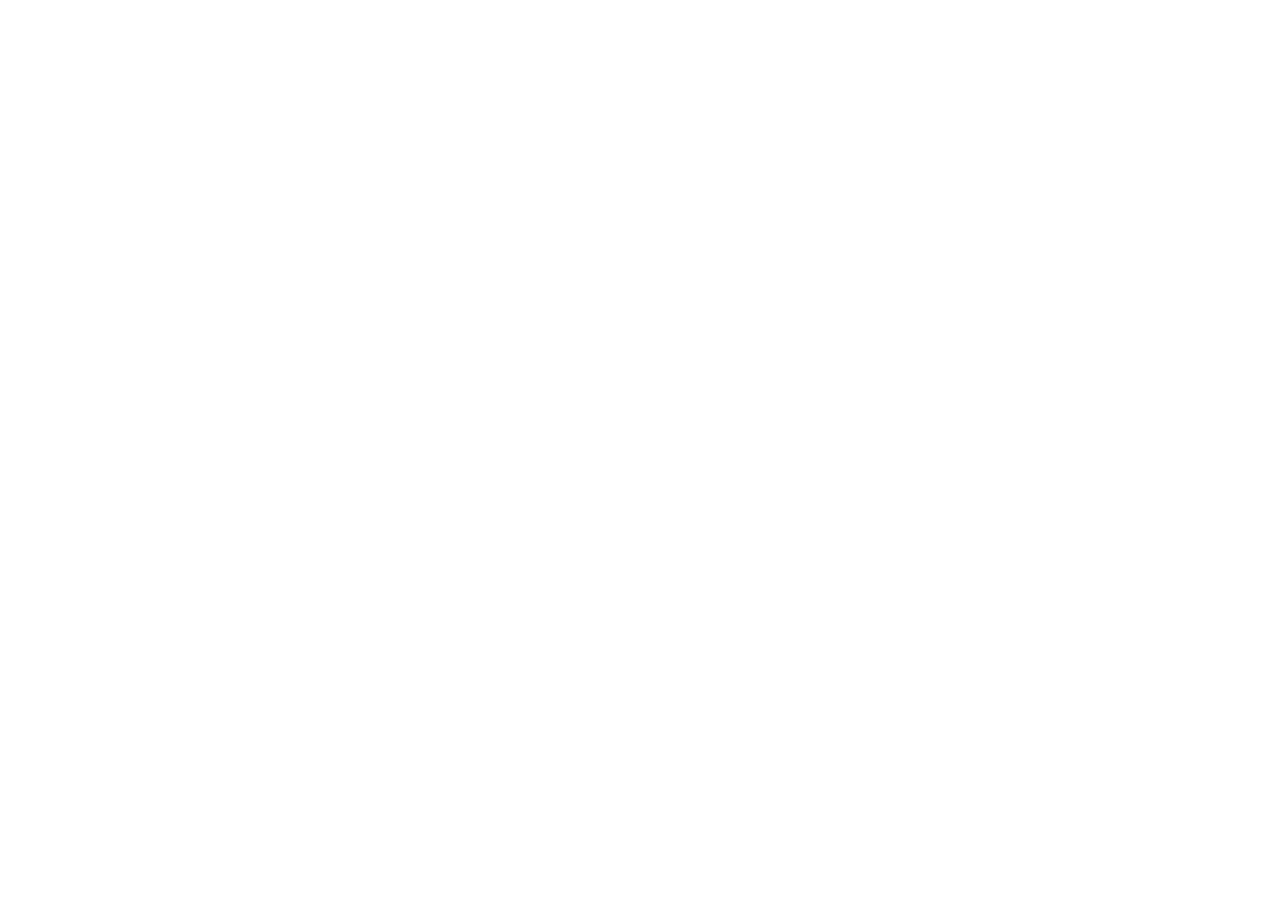
==== index.html @ 47b6d801 "Merge pull request #1 from kevdea247/Inicio-implementacion-FrontEnd Inicio implementacion front end" ====
<!DOCTYPE html>
<html lang="en">
<head>
    <meta charset="UTF-8">
    <meta name="viewport" content="width=device-width, initial-scale=1.0">
    <title>Portal de Noticias - </title>
</head>
<body>
    <div class="breadcrumbs"> </div>
    
    <div id="news1" class="newscontainer"> 
    </div>

    <div id="news2" class="newscontainer"> 
    </div>

    <div id="news3" class="newscontainer">
    </div>

    <div id="news4" class="newscontainer"> 
    </div>

    <div id="news5" class="newscontainer">
    </div>

    <div id="news6" class="newscontainer">
    </div>

</body>
</html>
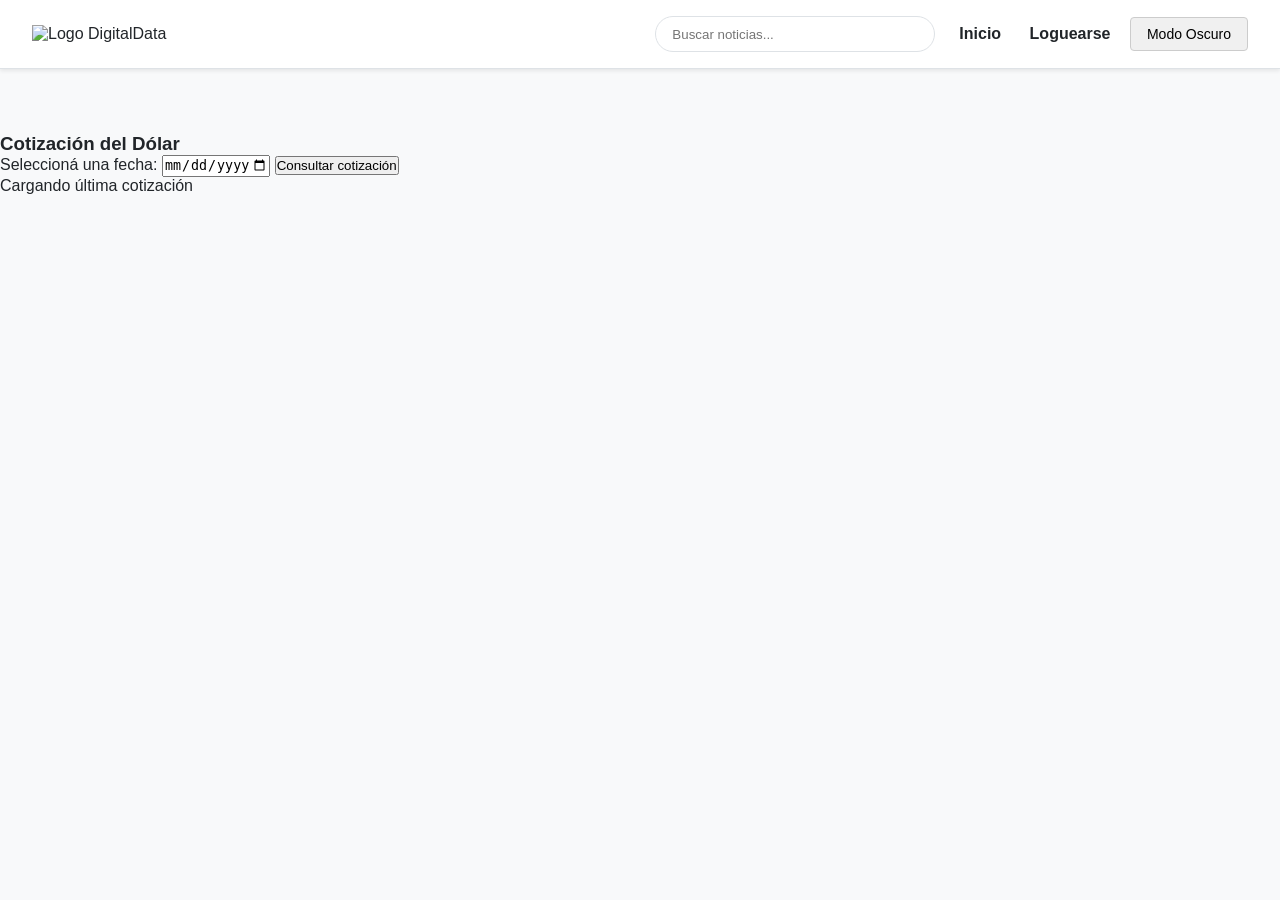
==== commit 489c0eee: "se fixea funcion en login y se agrega conexion con API, se modifica pestaña de noticias" ====
--- a/index.html
+++ b/index.html
@@ -1,30 +1,47 @@
 <!DOCTYPE html>
 <html lang="en">
-<head>
+<head> 
     <meta charset="UTF-8">
     <meta name="viewport" content="width=device-width, initial-scale=1.0">
-    <title>Portal de Noticias - </title>
-</head>
+    <title>Portal de Noticias - DigitalData</title>
+    <link rel="stylesheet" href="css/style.css">
+    <link rel="stylesheet" href="css/dark_mode.css">
+    <link rel="stylesheet" href="css/api_dolar.css">
+ </head>
 <body>
-    <div class="breadcrumbs"> </div>
+    <header class="header-principal">
+        <img src="assets/imagen_logo.png" alt="Logo DigitalData" id="imagen_logo">
+        <section class="contenedor-buscador">
+            <input type="text" id="buscador" placeholder="Buscar noticias...">
+        </section>
+     
+        <nav class="menu">
+            <a href="#">Inicio</a>
+            <a href="admin.html">Loguearse</a>
+        </nav>
+    </header>
+
+    <section id="contenedor-principal"> 
+        <main id="contenedor-noticias"> </main>
+        
+        <aside id="aside" class="aside-dolar">
+                <h3>Cotización del Dólar</h3>
+
+                <form id="form-dolar">
+                    <label for="fecha-dolar">Seleccioná una fecha: </label>
+                    <input type="date" id="fecha-dolar" name="fecha" max="2026-05-22" required>
+                    <button type="submit">Consultar cotización</button>
+                </form>
+                
+                <section id="contenedor-cotizaciones">
+                    <p>Cargando última cotización </p>
+                </section>
+        </aside>
     
-    <div id="news1" class="newscontainer"> 
-    </div>
+    </section>
 
-    <div id="news2" class="newscontainer"> 
-    </div>
-
-    <div id="news3" class="newscontainer">
-    </div>
-
-    <div id="news4" class="newscontainer"> 
-    </div>
-
-    <div id="news5" class="newscontainer">
-    </div>
-
-    <div id="news6" class="newscontainer">
-    </div>
-
+    <script src="js/main.js"></script>
+    <script src="js/dark_mode.js"></script>
+    <script src="js/api_dolar.js"></script> 
 </body>
 </html>
--- a/css/style.css
+++ b/css/style.css
@@ -0,0 +1,77 @@
+*{
+    box-sizing: border-box;
+    margin: 0;
+    padding: 0;
+}
+.header-principal {
+    display: flex; 
+    justify-content: space-between; 
+    align-items: center;
+    padding: 1rem 2rem;
+    background-color: white;
+    border-bottom: 1px solid #dee2e6;
+    box-shadow: 0 2px 4px rgba(0, 0, 0, 0.08);
+    position: relative;
+}
+
+#imagen_logo{
+   margin-right: auto;       
+    width: 180px;       
+    height: auto;
+}
+
+.contenedor-buscador input {
+    padding: 0.6rem 1rem;
+    width: 280px;
+    border: 1px solid #dee2e6;
+    border-radius: 20px;
+    font-family: inherit;
+    outline: none;
+    transition: border-color 0.3s, box-shadow 0.3s;
+}
+
+.contenedor-buscador input:focus {
+    border-color: var(--color-primario);
+    box-shadow: 0 0 0 3px rgba(13, 110, 253, 0.2); 
+}
+
+.menu a {
+    text-decoration: none;
+    color: #212529;
+    margin-left: 1.5rem;
+    font-weight: 600;
+    transition: color 0.3s;
+}
+
+.menu a:hover {
+    color: var(--color-primario); 
+}
+
+body {
+    background-color: #f8f9fa;
+    color: #212529;
+    font-family: 'Segoe UI', Tahoma, Geneva, Verdana, sans-serif;
+    transition: background 0.4s, color 0.4s;
+}
+
+#contenedor-noticias {
+    display: grid; 
+    grid-template-columns: repeat(3, 1fr); 
+    gap: 24px; 
+    padding: 2rem;
+}
+
+.noticia-card {
+    border: 1px solid #dee2e6;
+    padding: 1.5rem;
+    background-color: #ffffff;
+    display: flex;
+    flex-direction: column;
+    box-shadow: 0 4px 6px rgba(0, 0, 0, 0.08);
+    overflow: hidden;
+}
+
+.noticia-card:hover { 
+    transform: scale(1.08);
+    box-shadow: 0px 12px 24px rgba(0, 0, 0, 0.15);
+}
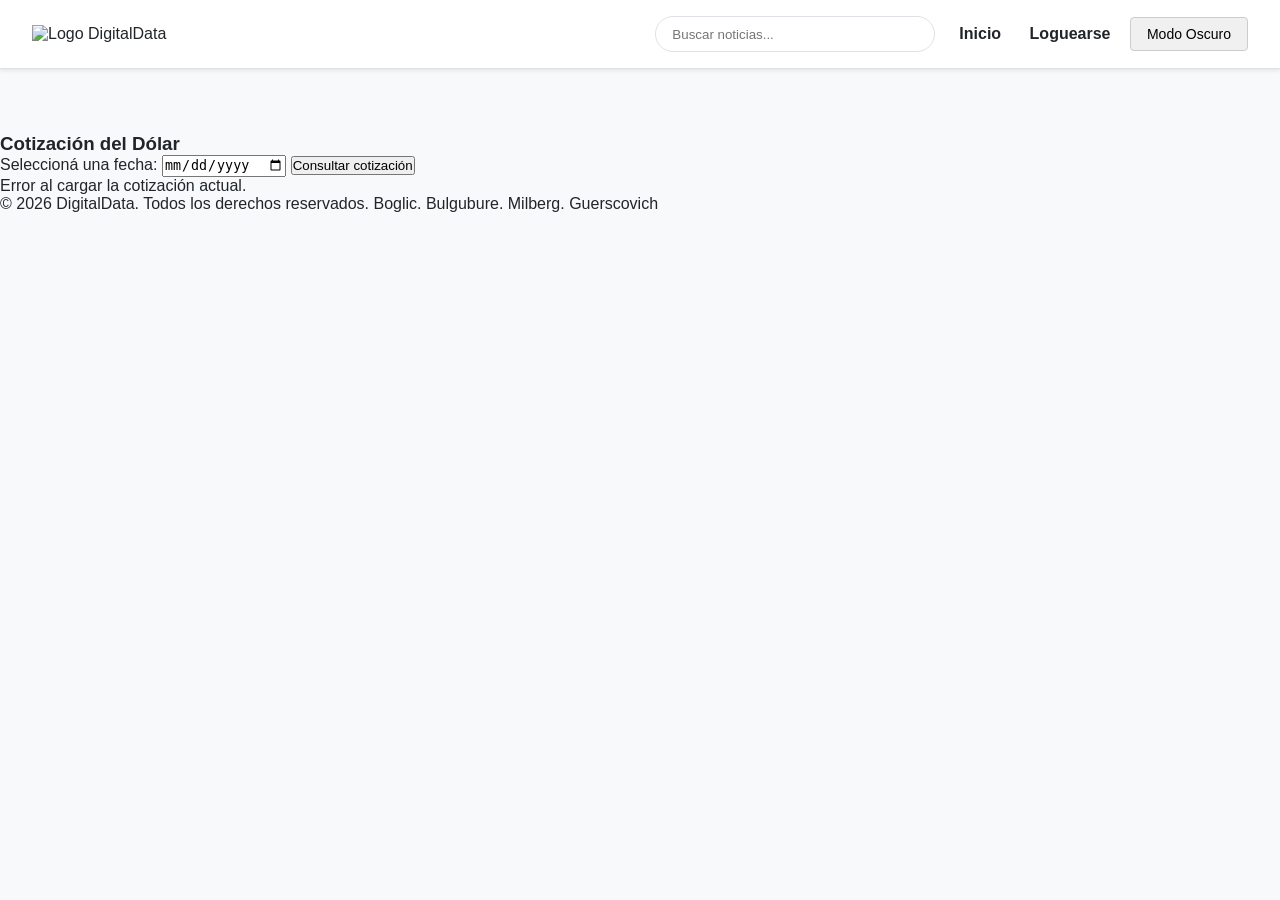
==== commit 39a3a36e: "Elimino el max en el form para la api dolar" ====
--- a/index.html
+++ b/index.html
@@ -29,7 +29,7 @@
 
                 <form id="form-dolar">
                     <label for="fecha-dolar">Seleccioná una fecha: </label>
-                    <input type="date" id="fecha-dolar" name="fecha" max="2026-05-22" required>
+                    <input type="date" id="fecha-dolar" name="fecha" max="${today.toISOString().split('T')[0]}" required>
                     <button type="submit">Consultar cotización</button>
                 </form>
                 
@@ -39,6 +39,9 @@
         </aside>
     
     </section>
+    <footer>
+    <p>&copy; 2026 DigitalData. Todos los derechos reservados. Boglic. Bulgubure. Milberg. Guerscovich </p>
+    </footer>
 
     <script src="js/main.js"></script>
     <script src="js/dark_mode.js"></script>
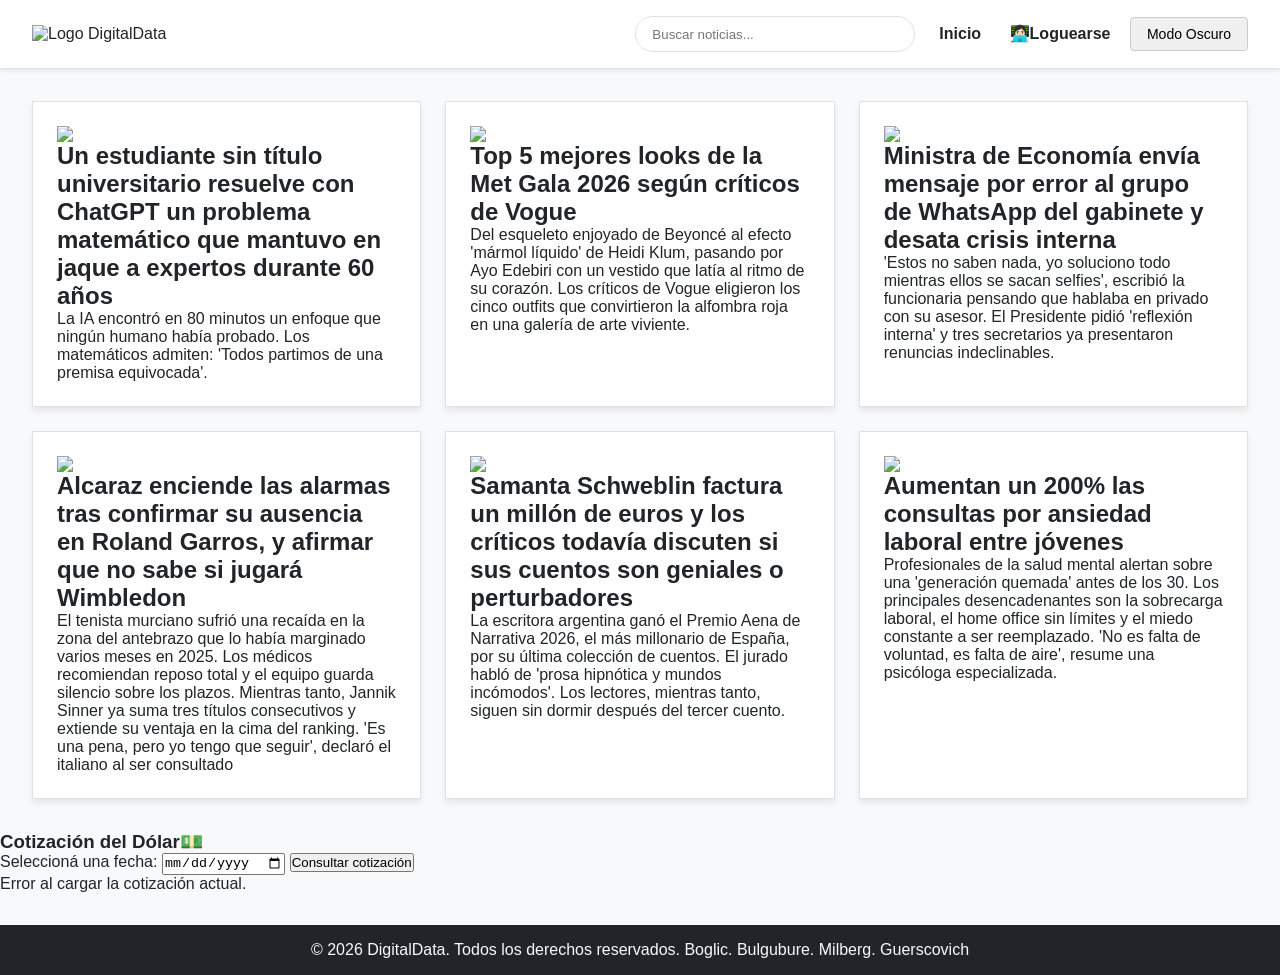
==== commit b225d4c7: "Merge pull request #16 from kevdea247/modificacion-visual-loguearse-/-logeado se añade visual para c" ====
--- a/index.html
+++ b/index.html
@@ -17,7 +17,7 @@
      
         <nav class="menu">
             <a href="#">Inicio</a>
-            <a href="admin.html">Loguearse</a>
+            <a href="admin.html" id="enlace-login"> 👩🏻‍💻Loguearse</a>
         </nav>
     </header>
 
@@ -25,16 +25,16 @@
         <main id="contenedor-noticias"> </main>
         
         <aside id="aside" class="aside-dolar">
-                <h3>Cotización del Dólar</h3>
+                <h3>Cotización del Dólar💵</h3>
 
                 <form id="form-dolar">
                     <label for="fecha-dolar">Seleccioná una fecha: </label>
-                    <input type="date" id="fecha-dolar" name="fecha" max="${today.toISOString().split('T')[0]}" required>
+                    <input type="date" id="fecha-dolar" name="fecha" max="" required>
                     <button type="submit">Consultar cotización</button>
                 </form>
                 
                 <section id="contenedor-cotizaciones">
-                    <p>Cargando última cotización </p>
+                    <p>Cargando última cotización⏳...</p>
                 </section>
         </aside>
     
--- a/css/style.css
+++ b/css/style.css
@@ -31,7 +31,7 @@
 }
 
 .contenedor-buscador input:focus {
-    border-color: var(--color-primario);
+    border-color: black;
     box-shadow: 0 0 0 3px rgba(13, 110, 253, 0.2); 
 }
 
@@ -44,7 +44,7 @@
 }
 
 .menu a:hover {
-    color: var(--color-primario); 
+    color: black; 
 }
 
 body {
@@ -74,4 +74,12 @@
 .noticia-card:hover { 
     transform: scale(1.08);
     box-shadow: 0px 12px 24px rgba(0, 0, 0, 0.15);
+}
+
+footer {
+    background-color: #212529;
+    color: #f8f9fa;
+    text-align: center;
+    padding: 1rem 0;
+    margin-top: 2rem;
 }
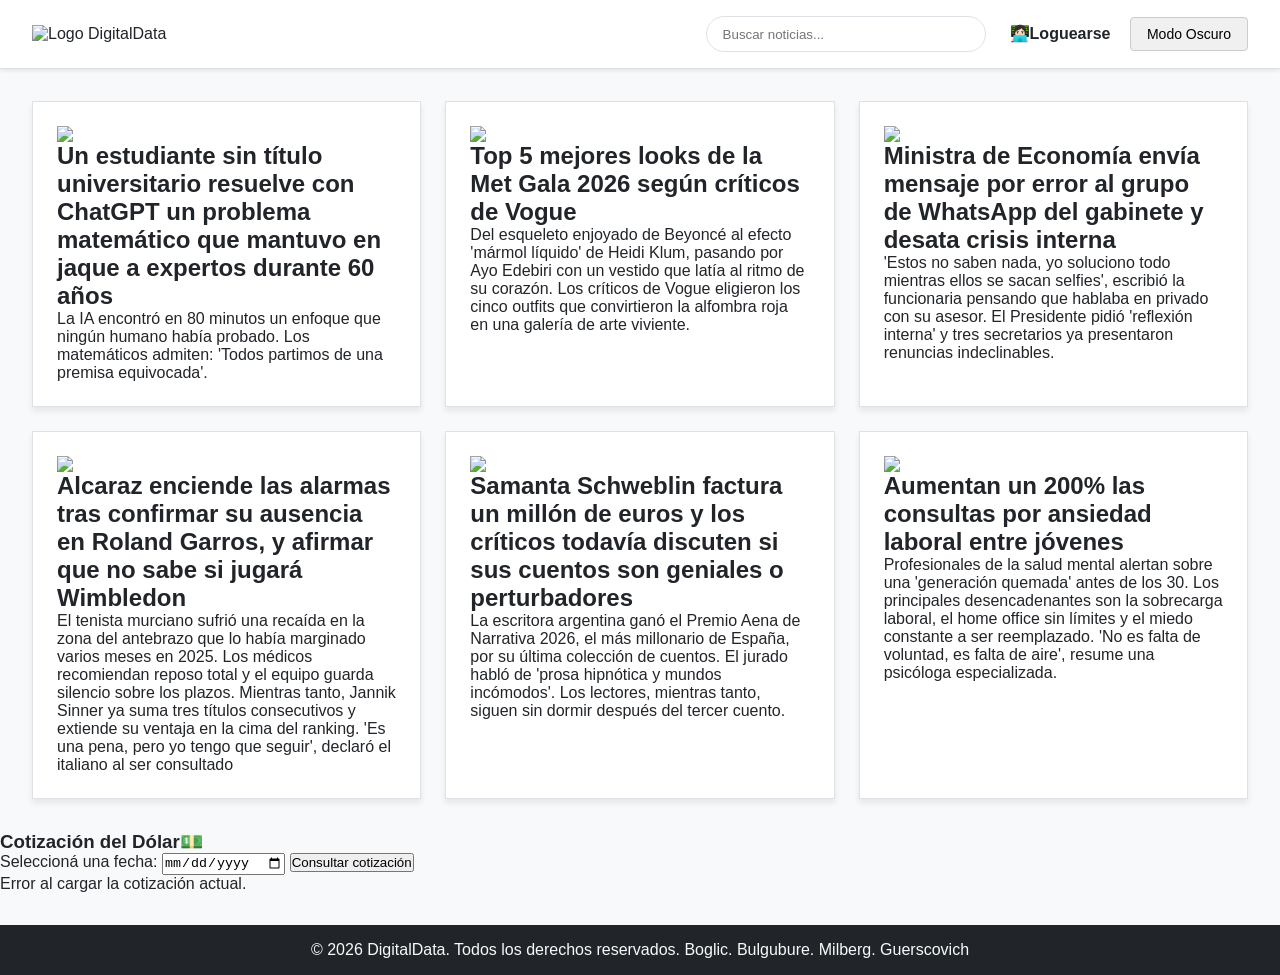
==== commit 5086b43e: "eliminación del boton inicio" ====
--- a/index.html
+++ b/index.html
@@ -16,7 +16,6 @@
         </section>
      
         <nav class="menu">
-            <a href="#">Inicio</a>
             <a href="admin.html" id="enlace-login"> 👩🏻‍💻Loguearse</a>
         </nav>
     </header>
